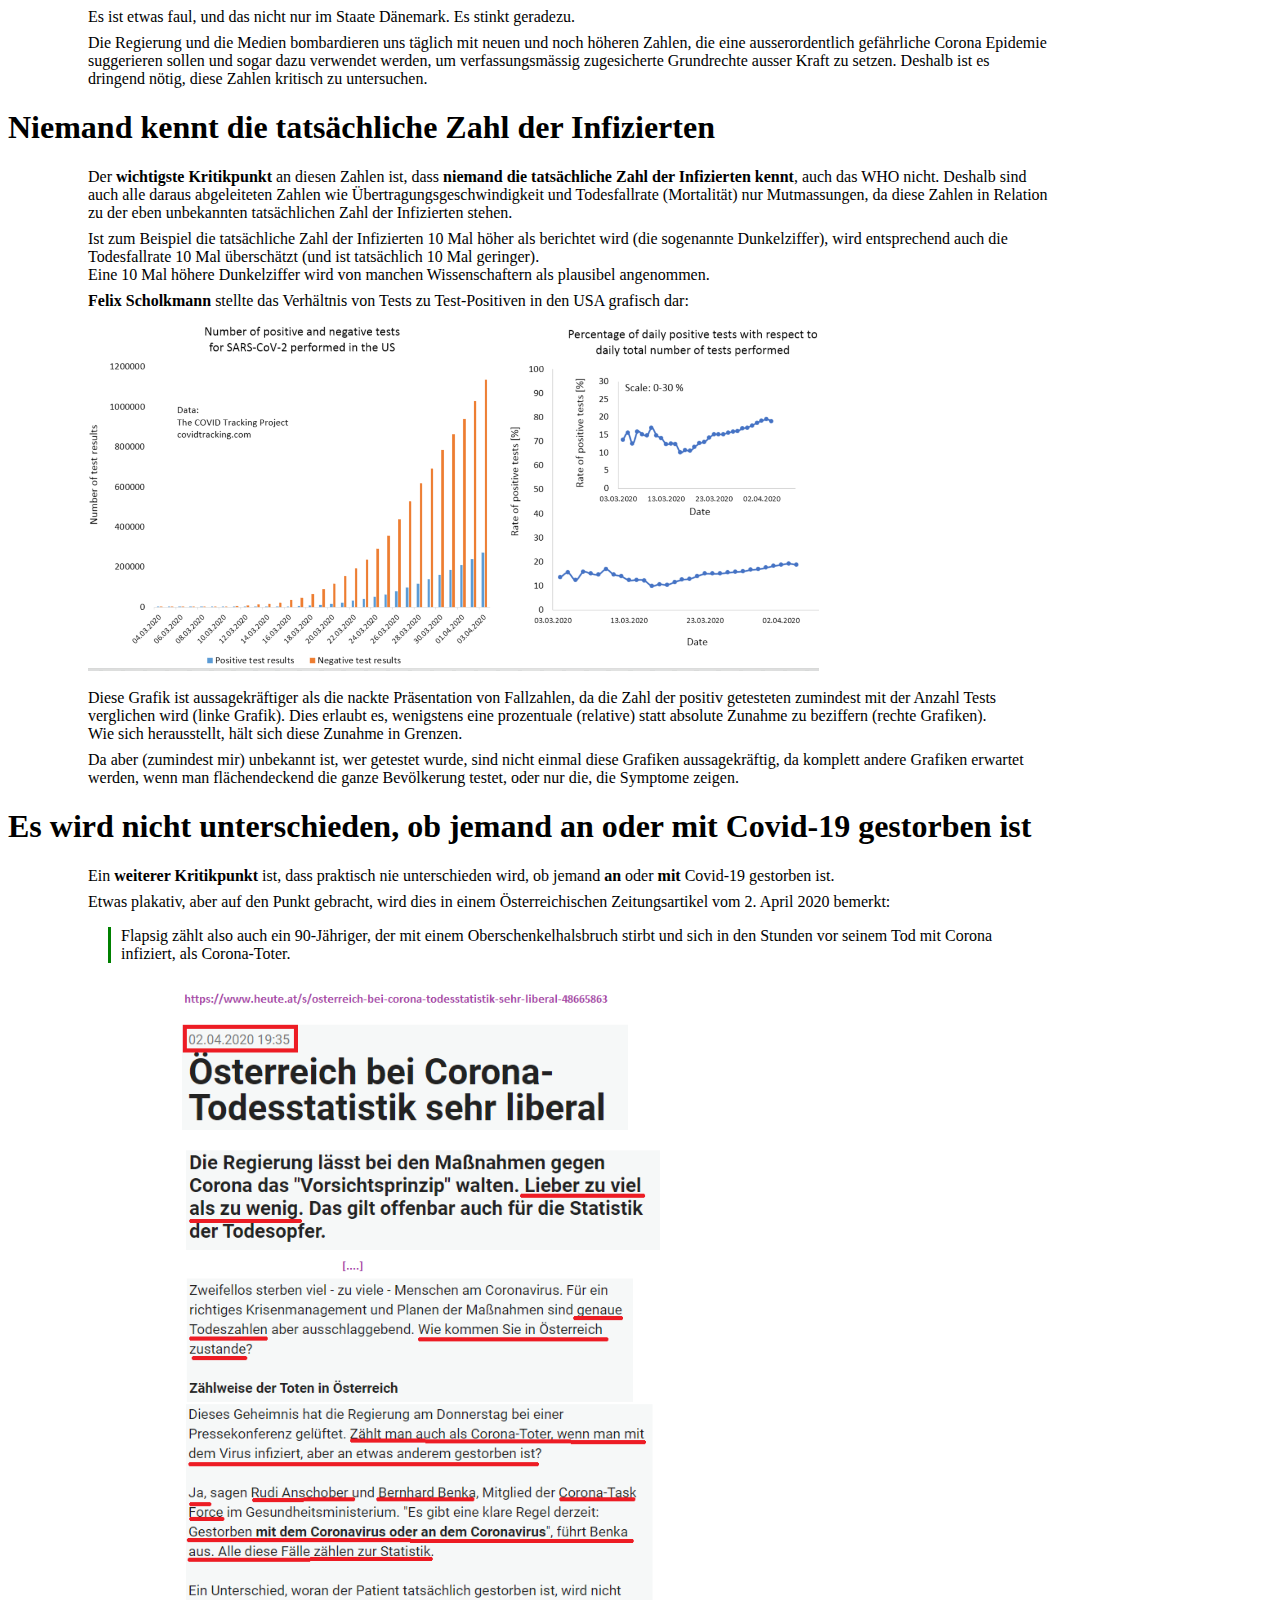
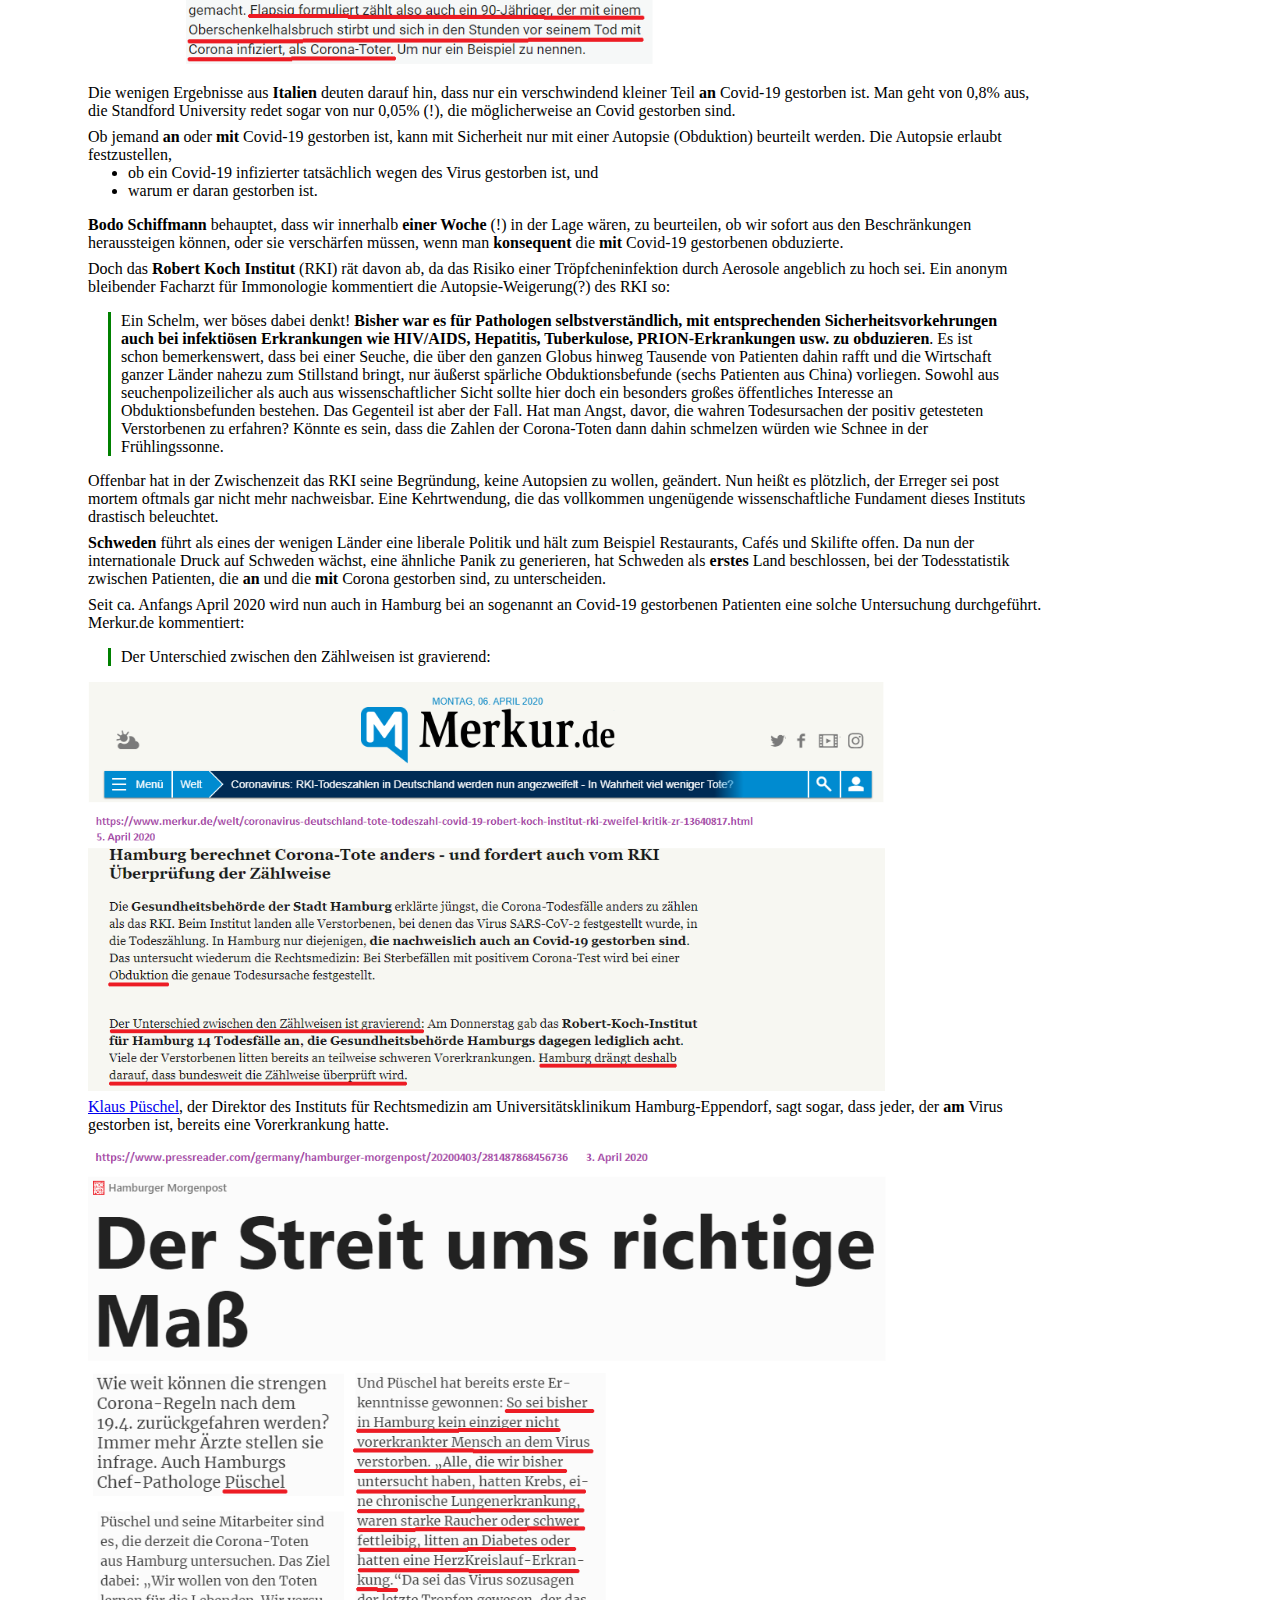
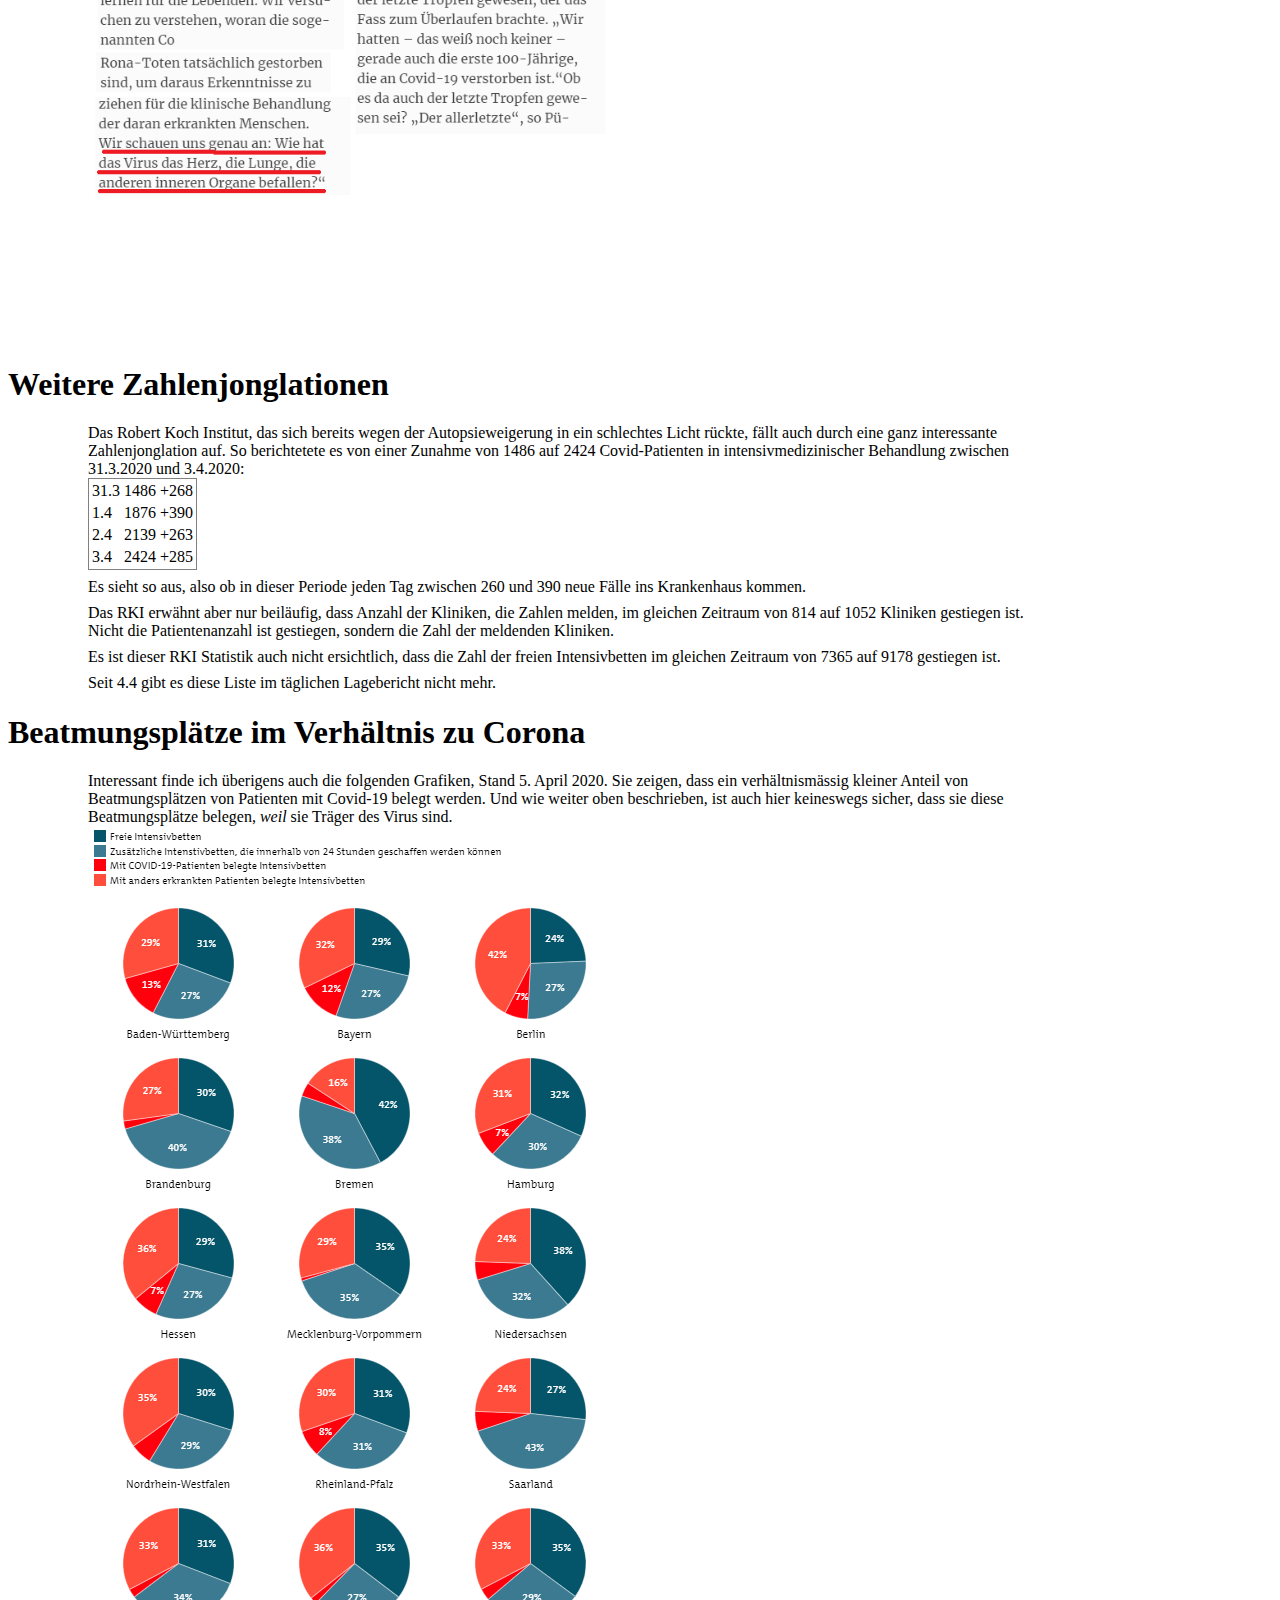
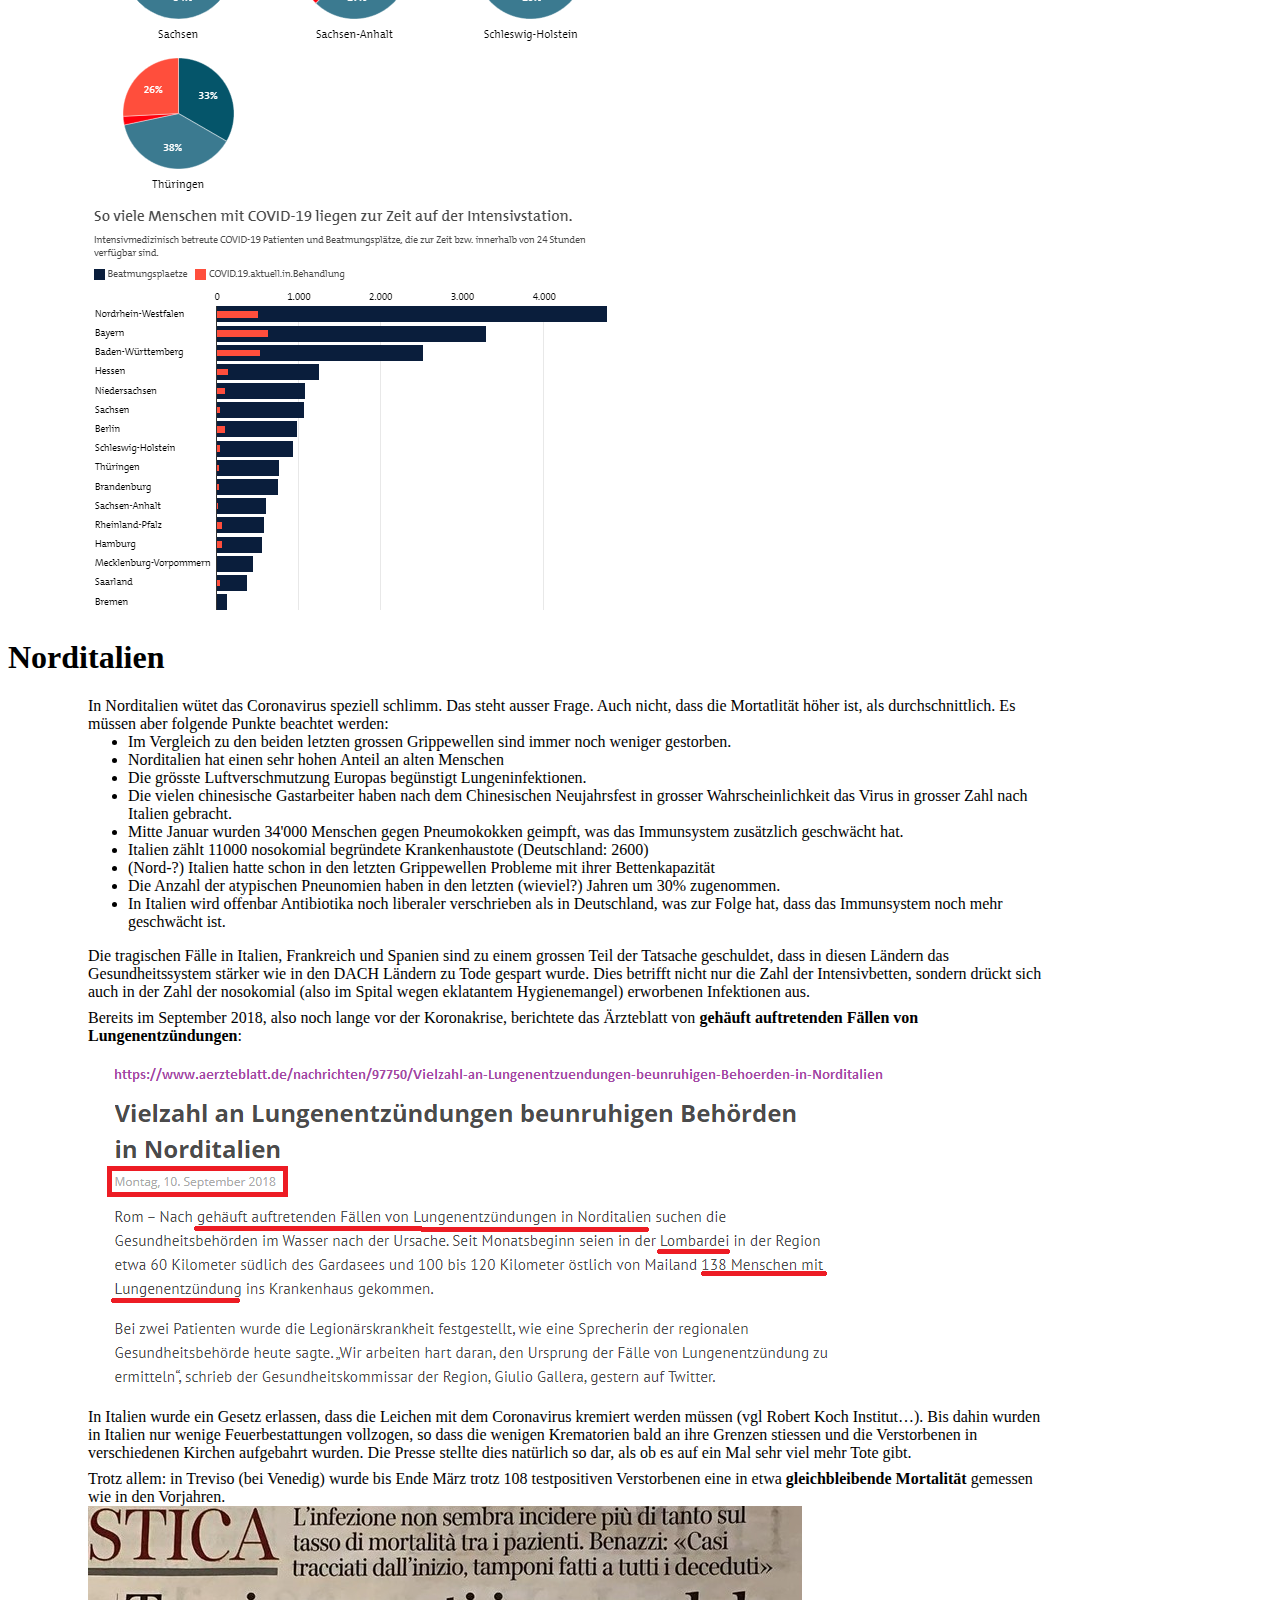
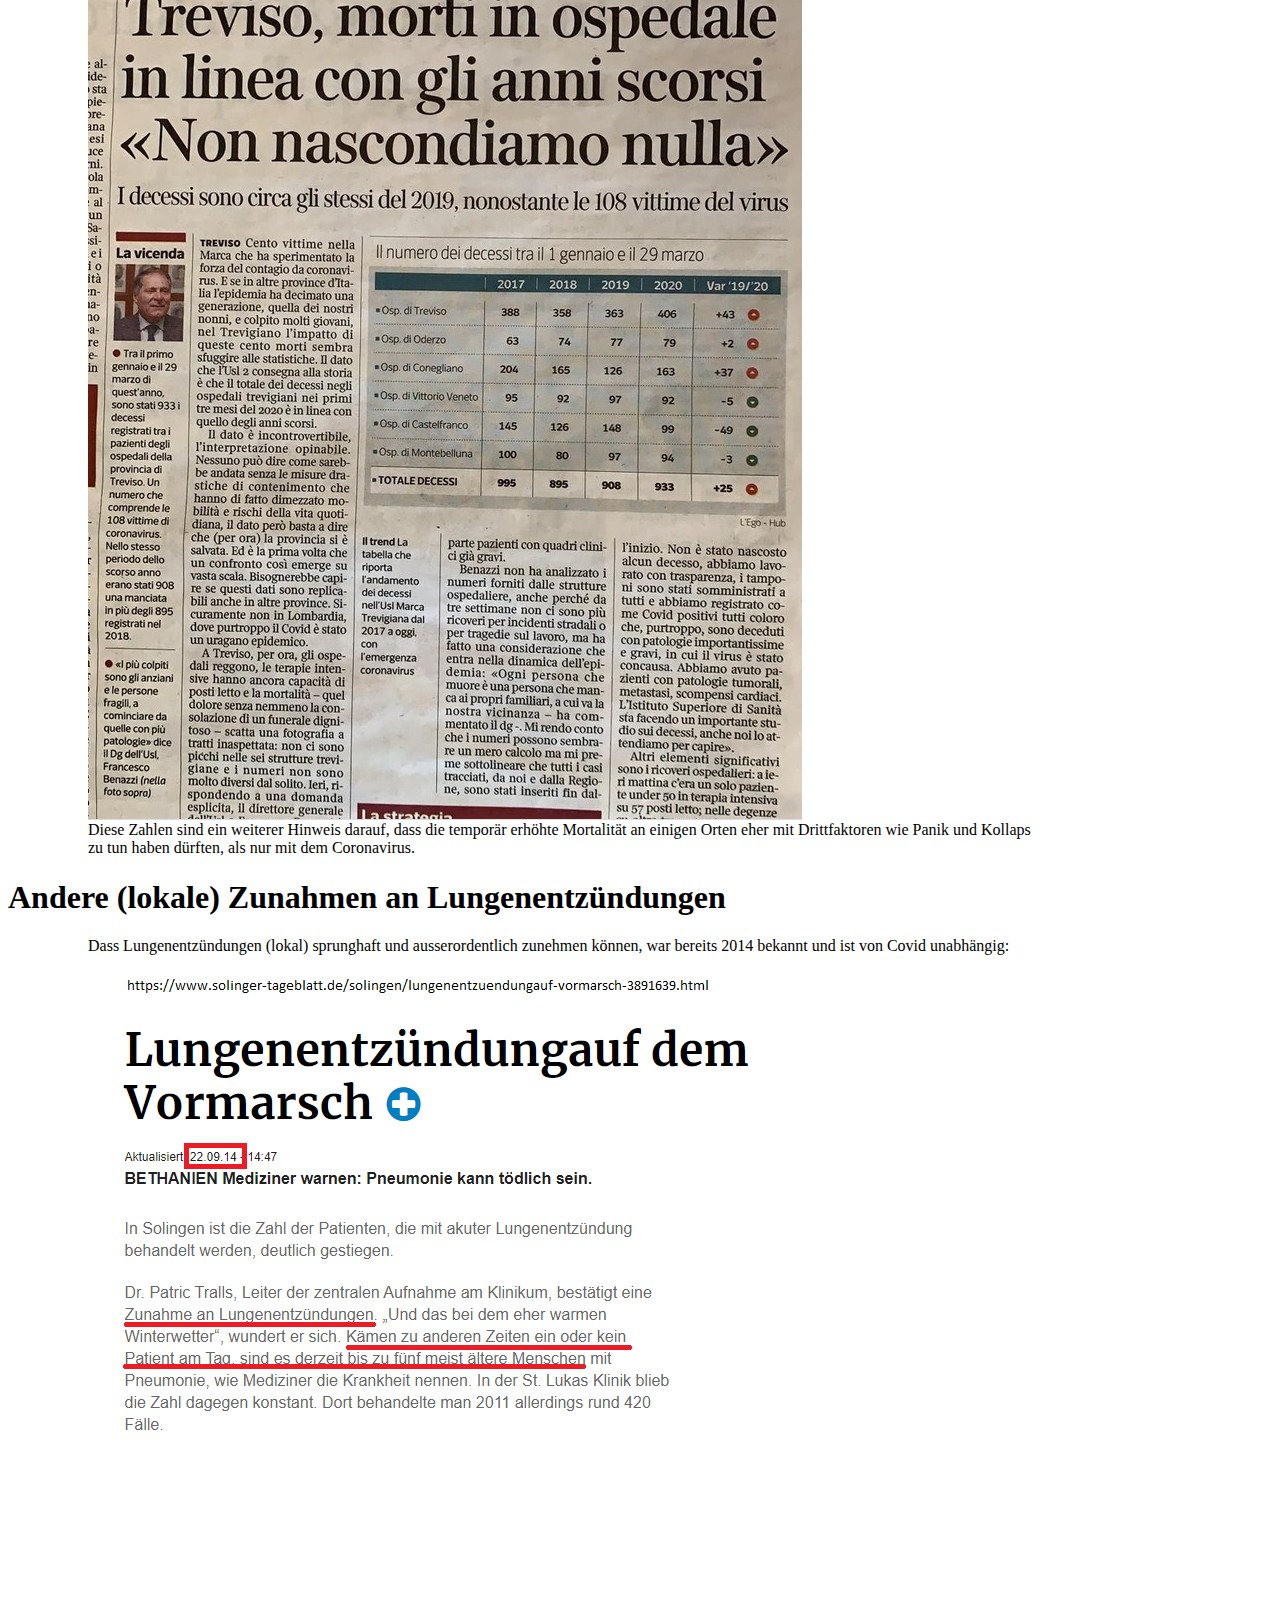
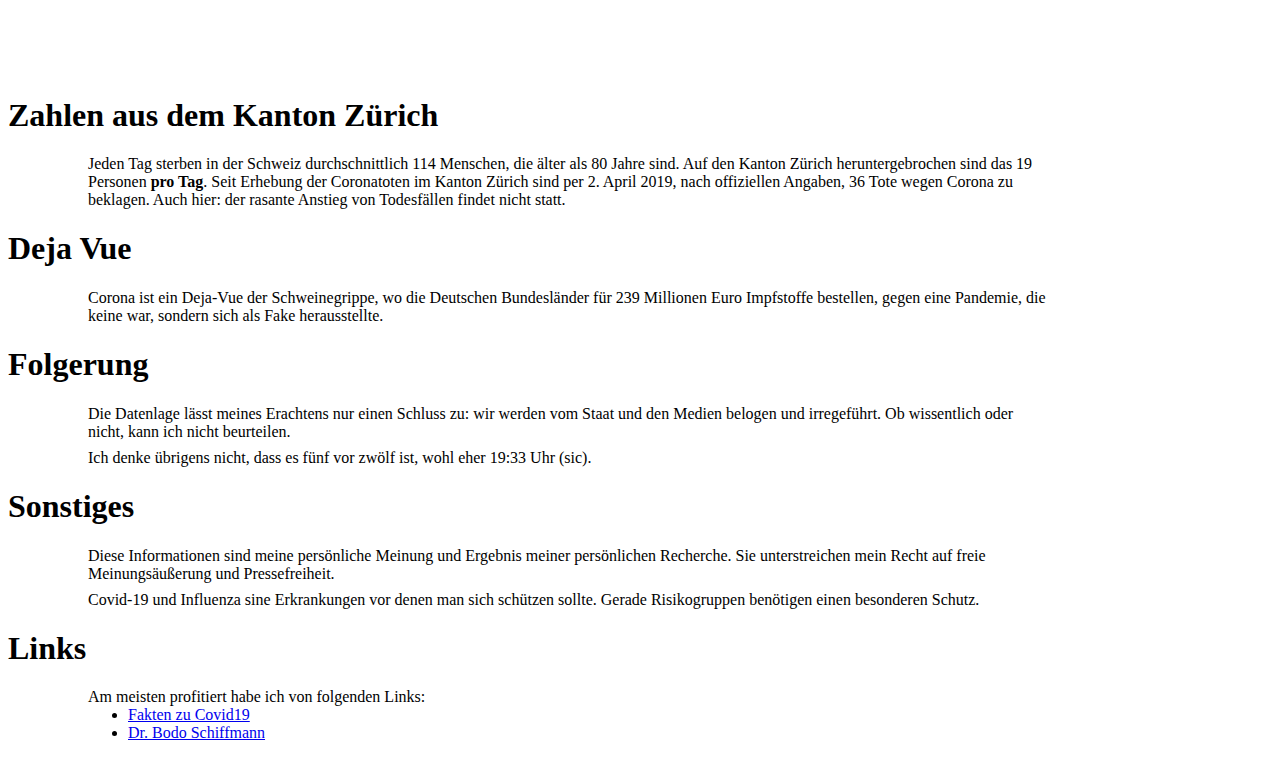
==== index.html @ 331b417f "n/a" ====
<html>
<head>
<title></title>
<link rel="stylesheet" type="text/css" href="tq84.css">
<meta http-equiv="Content-Type" content="text/html; charset=utf-8">
</head>

<body>

  <div class='t'>
     Es ist etwas faul, und das nicht nur im Staate Dänemark. Es stinkt geradezu.
  </div>

  <div class='t'>
     Die Regierung und die Medien bombardieren uns täglich mit neuen und noch höheren Zahlen, die eine ausserordentlich gefährliche Corona Epidemie suggerieren sollen und sogar dazu verwendet werden, um verfassungsmässig zugesicherte Grundrechte ausser Kraft zu setzen. Deshalb ist es dringend nötig, diese Zahlen kritisch zu untersuchen.
  </div>

  <h1>Niemand kennt die tatsächliche Zahl der Infizierten</h1>

  <div class='t'>
    Der <b>wichtigste Kritikpunkt</b> an diesen Zahlen ist, dass <b>niemand die tatsächliche Zahl der Infizierten kennt</b>, auch das WHO nicht.
    Deshalb sind auch alle daraus abgeleiteten Zahlen wie Übertragungsgeschwindigkeit und Todesfallrate (Mortalität) nur Mutmassungen, da diese Zahlen in Relation zu der eben unbekannten tatsächlichen Zahl der Infizierten stehen.
  </div>

  <div class='t'>
    Ist zum Beispiel die tatsächliche Zahl der Infizierten 10 Mal höher als berichtet wird (die sogenannte Dunkelziffer), wird entsprechend auch die Todesfallrate 10 Mal überschätzt (und ist tatsächlich 10 Mal geringer).
    <br>
    Eine 10 Mal höhere Dunkelziffer wird von manchen Wissenschaftern als plausibel angenommen.
  </div>
  
  <div class='t'>
    <b>Felix Scholkmann</b> stellte das Verhältnis von Tests zu Test-Positiven in den USA grafisch dar:<p>
  </div>

  <img src='Felix-Scholkmann-Test-Ratio.png' /><br>

  <div class='t'>
    <br/> Diese Grafik ist aussagekräftiger als die nackte Präsentation von Fallzahlen, da die Zahl der positiv getesteten zumindest mit der Anzahl Tests verglichen wird (linke Grafik).
    Dies erlaubt es, wenigstens eine prozentuale (relative) statt absolute Zunahme zu beziffern (rechte Grafiken).
    <br>
    Wie sich herausstellt, hält sich diese Zunahme in Grenzen.
  </div>

  <div class='t'>
    Da aber (zumindest mir) unbekannt ist, wer getestet wurde, sind nicht einmal diese Grafiken aussagekräftig, da komplett andere Grafiken erwartet werden, wenn man flächendeckend die ganze Bevölkerung testet, oder nur die, die Symptome zeigen.
  </div>

<h1>Es wird nicht unterschieden, ob jemand an oder mit Covid-19 gestorben ist</h1>

  <div class='t'>
    Ein <b>weiterer Kritikpunkt</b> ist, dass praktisch nie unterschieden wird, ob jemand <b>an</b> oder <b>mit</b> Covid-19 gestorben ist.
  </div>

  <div class='t'>
    Etwas plakativ, aber auf den Punkt gebracht, wird dies in einem Österreichischen Zeitungsartikel vom 2. April 2020 bemerkt:
    <blockquote>
      Flapsig zählt also auch ein 90-Jähriger, der mit einem Oberschenkelhalsbruch stirbt und sich in den Stunden vor seinem Tod mit Corona infiziert,
      als  Corona-Toter.
    </blockquote>

    <img src='wie-zaehlt-Oesterreich.png' width='500px' /><br>
  </div>

  <div class='t'>
    Die wenigen Ergebnisse aus <b>Italien</b> deuten darauf hin, dass nur ein verschwindend kleiner Teil <b>an</b> Covid-19 gestorben ist. Man geht von 0,8% aus, die Standford University redet sogar von nur 0,05% (!), die möglicherweise an Covid gestorben sind.
  </div>

  <div class='t'>
    Ob jemand <b>an</b> oder <b>mit</b> Covid-19 gestorben ist, kann mit Sicherheit nur mit einer Autopsie (Obduktion) beurteilt werden. Die Autopsie erlaubt festzustellen, <ul>
      <li>ob ein Covid-19 infizierter tatsächlich wegen des Virus gestorben ist, und
      <li>warum er daran gestorben ist.
    </ul>
  </div>

  <div class='t'>
    <b>Bodo Schiffmann</b> behauptet, dass wir innerhalb <b>einer Woche</b> (!) in der Lage wären, zu beurteilen, ob wir sofort aus den Beschränkungen heraussteigen können, oder sie verschärfen müssen, wenn man
    <b>konsequent</b> die <b>mit</b> Covid-19 gestorbenen obduzierte.
  </div>

  <div class='t'>
    Doch das <b>Robert Koch Institut</b> (RKI) rät davon ab, da das Risiko einer Tröpfcheninfektion durch Aerosole angeblich zu hoch sei.
    Ein anonym bleibender Facharzt für Immonologie kommentiert die Autopsie-Weigerung(?) des RKI so:
    <blockquote>
       Ein Schelm, wer böses dabei denkt! <b>Bisher war es für Pathologen
       selbstverständlich, mit entsprechenden Sicherheitsvorkehrungen auch bei
       infektiösen Erkrankungen wie HIV/AIDS, Hepatitis, Tuberkulose,
       PRION-Erkrankungen usw. zu obduzieren</b>. Es ist schon bemerkenswert, dass bei
       einer Seuche, die über den ganzen Globus hinweg Tausende von Patienten dahin
       rafft und die Wirtschaft ganzer Länder nahezu zum Stillstand bringt, nur
       äußerst spärliche Obduktionsbefunde (sechs Patienten aus China) vorliegen.
       Sowohl aus seuchenpolizeilicher als auch aus wissenschaftlicher Sicht sollte
       hier doch ein besonders großes öffentliches Interesse an Obduktionsbefunden
       bestehen. Das Gegenteil ist aber der Fall. Hat man Angst, davor, die wahren
       Todesursachen der positiv getesteten Verstorbenen zu erfahren? Könnte es sein,
       dass die Zahlen der Corona-Toten dann dahin schmelzen würden wie Schnee in der
       Frühlingssonne.
    </blockquote>
  </div>

  <div class='t'>
    Offenbar hat in der Zwischenzeit das RKI seine Begründung, keine Autopsien zu wollen, geändert.
    Nun heißt es plötzlich, der Erreger sei post mortem oftmals gar nicht mehr nachweisbar.
    Eine Kehrtwendung, die das vollkommen ungenügende wissenschaftliche Fundament dieses Instituts drastisch beleuchtet.
  </div>

  <div class='t'>
    <b>Schweden</b> führt als eines der wenigen Länder eine liberale Politik und hält zum Beispiel Restaurants, Cafés und Skilifte offen. Da nun der internationale Druck auf Schweden wächst, eine ähnliche Panik
    zu generieren, hat Schweden als <b>erstes</b> Land beschlossen, bei der Todesstatistik zwischen Patienten, die <b>an</b> und die <b>mit</b> Corona gestorben sind, zu unterscheiden.
  </div>

  <div class='t'>
    Seit ca. Anfangs April 2020 wird nun auch in Hamburg bei an sogenannt an Covid-19 gestorbenen Patienten eine solche Untersuchung durchgeführt. Merkur.de kommentiert:
    <blockquote>
       Der Unterschied zwischen den Zählweisen ist gravierend:
    </blockquote>
  </div>

  <img src='Hamburg-zehlt-anders.png' width='800px' /><br>

  <div class='t'>
    <a href='https://de.wikipedia.org/wiki/Klaus_P%C3%BCschel'>Klaus Püschel</a>, der Direktor des Instituts für Rechtsmedizin am Universitätsklinikum Hamburg-Eppendorf, sagt sogar, dass jeder, der <b>am</b> Virus gestorben
    ist, bereits eine Vorerkrankung hatte.
  </div>
  <img src='Hamburg-Der-Streit-ums-richtige-Mass.png' width='900px' /><br>


<h1>Weitere Zahlenjonglationen</h1>


  <div class='t'>
    Das Robert Koch Institut, das sich bereits wegen der Autopsieweigerung in ein schlechtes Licht rückte, fällt auch durch eine ganz interessante Zahlenjonglation auf. So berichtetete es von einer Zunahme von 1486
    auf 2424 Covid-Patienten in intensivmedizinischer Behandlung
    zwischen 31.3.2020 und 3.4.2020:
    <table style='border: 1px solid grey'>
      <tr><td>31.3  </td><td> 1486 </td><td>  +268 </td></tr>
      <tr><td> 1.4  </td><td> 1876 </td><td>  +390 </td></tr>
      <tr><td> 2.4  </td><td> 2139 </td><td>  +263 </td></tr>
      <tr><td> 3.4  </td><td> 2424 </td><td>  +285 </td></tr>
    </table>
  </div>

  <div class='t'>
    Es sieht so aus, also ob in dieser Periode jeden Tag zwischen 260 und 390 neue Fälle ins Krankenhaus kommen.
  </div>

  <div class='t'>
     Das RKI erwähnt aber nur beiläufig, dass Anzahl der Kliniken, die Zahlen melden, im gleichen Zeitraum von 814 auf 1052 Kliniken gestiegen ist. Nicht die Patientenanzahl ist gestiegen, sondern die Zahl der meldenden Kliniken.
  </div>

  <div class='t'>
    Es ist dieser RKI Statistik auch nicht ersichtlich, dass die Zahl der freien Intensivbetten im gleichen Zeitraum von 7365 auf 9178 gestiegen ist.
  </div>

  <div class='t'>
     Seit 4.4 gibt es diese Liste im täglichen Lagebericht nicht mehr.
  </div>

<h1>Beatmungsplätze im Verhältnis zu Corona</h1>


  <div class='t'>
    Interessant finde ich überigens auch die folgenden Grafiken, Stand 5. April 2020. Sie zeigen, dass ein verhältnismässig kleiner Anteil von Beatmungsplätzen von Patienten mit Covid-19 belegt werden.
    Und wie weiter oben beschrieben, ist auch hier keineswegs sicher, dass sie diese Beatmungsplätze belegen, <i>weil</i> sie Träger des Virus sind.
  </div>

  <img src='Intensivbetten-Corana-Verhaeltnis-2020-04-05.png' /><br>

  <img src='Beatmungsplaetze-Corana-Verhaeltnis-2020-04-05.png' />


<h1>Norditalien</h1>

  <div class='t'>
     In Norditalien wütet das Coronavirus speziell schlimm. Das steht ausser Frage. Auch nicht, dass die Mortatlität höher ist, als durchschnittlich. Es müssen aber folgende Punkte beachtet werden: <ul>
       <li>Im Vergleich zu den beiden letzten grossen Grippewellen sind immer noch weniger gestorben.
       <li>Norditalien hat einen sehr hohen Anteil an alten Menschen
       <li>Die grösste Luftverschmutzung Europas begünstigt Lungeninfektionen.
       <li>Die vielen chinesische Gastarbeiter haben nach dem Chinesischen Neujahrsfest in grosser Wahrscheinlichkeit das Virus in grosser Zahl nach Italien gebracht.
       <li>Mitte Januar wurden 34'000 Menschen gegen Pneumokokken geimpft, was das Immunsystem zusätzlich geschwächt hat.
       <li>Italien zählt 11000 nosokomial begründete Krankenhaustote (Deutschland: 2600)
       <li>(Nord-?) Italien hatte schon in den letzten Grippewellen Probleme mit ihrer Bettenkapazität
       <li>Die Anzahl der atypischen Pneunomien haben in den letzten (wieviel?) Jahren um 30% zugenommen.
       <li>In Italien wird offenbar Antibiotika noch liberaler verschrieben als in Deutschland, was zur Folge hat, dass das Immunsystem noch mehr geschwächt ist.
     </ul>
  </div>

  <div class='t'>
     Die tragischen Fälle in Italien, Frankreich und Spanien sind zu einem grossen Teil der Tatsache geschuldet, dass in diesen Ländern das Gesundheitssystem stärker wie in den DACH Ländern zu Tode gespart wurde.
     Dies betrifft nicht nur die Zahl der Intensivbetten, sondern drückt sich auch in der Zahl der nosokomial (also im Spital wegen eklatantem Hygienemangel) erworbenen Infektionen aus.
  </div>

  <div class='t'>
    Bereits im September 2018, also noch lange vor der Koronakrise, berichtete das Ärzteblatt von <b>gehäuft auftretenden Fällen von Lungenentzündungen</b>:
  </div>
  <img src='Lombardei-gehaeufte-Lungenentzuendung.png'/><br>


  <div class='t'>
    In Italien wurde ein Gesetz erlassen, dass die Leichen mit dem Coronavirus kremiert werden müssen (vgl Robert Koch Institut…). Bis dahin wurden in Italien nur wenige Feuerbestattungen vollzogen, so dass die
    wenigen Krematorien bald an ihre Grenzen stiessen und die Verstorbenen in verschiedenen Kirchen aufgebahrt wurden. Die Presse stellte dies natürlich so dar, als ob es auf ein Mal sehr viel mehr Tote gibt.
  </div>

  <div class='t'>
    Trotz allem: in Treviso (bei Venedig) wurde bis Ende März trotz 108 testpositiven Verstorbenen eine in etwa <b>gleichbleibende Mortalität</b> gemessen wie in den Vorjahren.
  </div>
  <img src='mortalitaet-treviso.png' /><br>

  <div class='t'>
    Diese Zahlen sind ein weiterer Hinweis darauf, dass die temporär erhöhte Mortalität an einigen Orten eher mit Drittfaktoren wie Panik und Kollaps zu tun haben dürften, als nur mit dem Coronavirus.
  </div>

<h1>Andere (lokale) Zunahmen an Lungenentzündungen</h1>

  <div class='t'>
     Dass Lungenentzündungen (lokal) sprunghaft und ausserordentlich zunehmen können, war bereits 2014 bekannt und ist von Covid unabhängig:
  </div>

  <img src='Lungenentzuendungen-auf-dem-Vormarsch.png' /><br>

<h1>Zahlen aus dem Kanton Zürich</h1>

  <div class='t'>
     Jeden Tag sterben in der Schweiz durchschnittlich 114 Menschen, die älter als 80 Jahre sind.  Auf den Kanton Zürich heruntergebrochen sind das 19 Personen <b>pro Tag</b>.
     Seit Erhebung der Coronatoten im Kanton Zürich sind per 2. April 2019, nach offiziellen Angaben, 36 Tote wegen Corona zu beklagen.
     Auch hier: der rasante Anstieg von Todesfällen findet nicht statt.
  </div>


<h1>Deja Vue</h1>

  <div class='t'>
    Corona ist ein Deja-Vue der Schweinegrippe, wo die Deutschen Bundesländer für 239 Millionen Euro Impfstoffe bestellen, gegen eine Pandemie, die keine war, sondern sich als Fake herausstellte.
  </div>

<h1>Folgerung</h1>

  <div class='t'>
    Die Datenlage lässt meines Erachtens nur einen Schluss zu: wir werden vom Staat und den Medien belogen und irregeführt. Ob wissentlich oder nicht, kann ich nicht beurteilen.
  </div>

  <div class='t'>
    Ich denke übrigens nicht, dass es fünf vor zwölf ist, wohl eher 19:33 Uhr (sic).
  </div>

<h1>Sonstiges</h1>

  <div class='t'>
     Diese Informationen sind meine persönliche Meinung und Ergebnis meiner persönlichen Recherche.
     Sie unterstreichen mein Recht auf freie Meinungsäußerung und Pressefreiheit.
  </div>

  <div class='t'>
    Covid-19 und Influenza sine Erkrankungen vor denen man  sich schützen sollte. Gerade Risikogruppen
    benötigen einen besonderen Schutz.
  </div>

<h1>Links</h1>

  <div class='t'>
    Am meisten profitiert habe ich von folgenden Links:
    <ul>
      <li><a href='https://swprs.org/covid-19-hinweis-ii/'>Fakten zu Covid19</a>
      <li><a href='https://www.youtube.com/channel/UCfPIdT5vkOwQyDAtyhxaFzw'>Dr. Bodo Schiffmann</a>
    </ul>
  </div>

</body>
</html>
---- tq84.css ----
* {
  font-family: Garamond
}

h1#title {
  font-size: 3em;
}

h2 {margin-left:1.5em;}
h3 {margin-left:3.0em;}

div.t {
  width: 60em;
}

div.t + div.t {
  margin-top: 0.5em
}

div.code {
  padding: 0.2em;
  border:1px solid black;
  background-color: #eee;
  white-space: pre;
}

code,
div.code,
div.code * {
  font-family: Consolas, monospace;  
}

div.code, div.t, img {
  margin-left: 5em;
}

ul {
  margin-top: 0;
}

table tr {
  vertical-align:top
}

blockquote {
  border-left: green 3px solid;
  margin-left: 20px;
  padding-left: 10px;
 /* font-style: italic */
}

.bottom {
  margin-bottom: 2000px;
}

.todo, .done {
  font-weight: bold;
}
.todo {
  color: yellow;
  background-color: red;
}
.done {
  color: #12aa55;
  background-color: 77ff77;
}
.warning {
   background-color: #ff0;
}
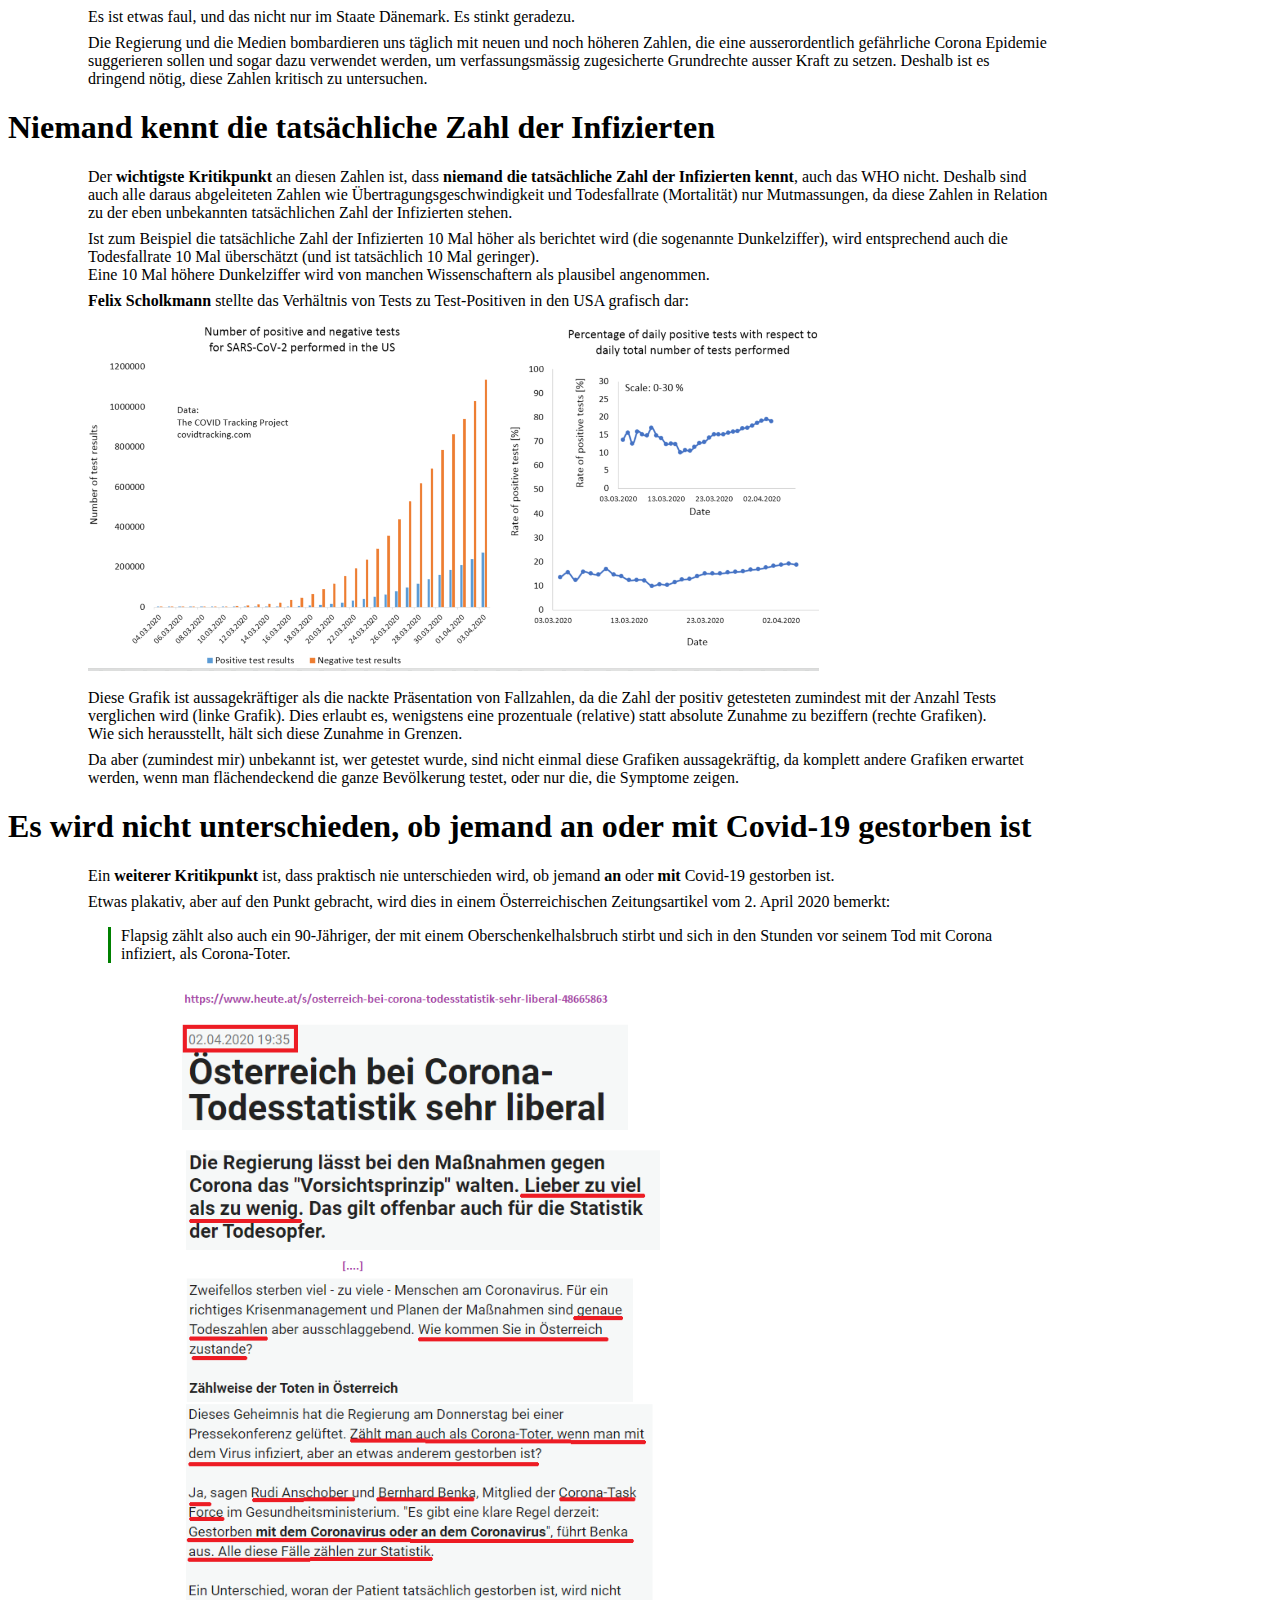
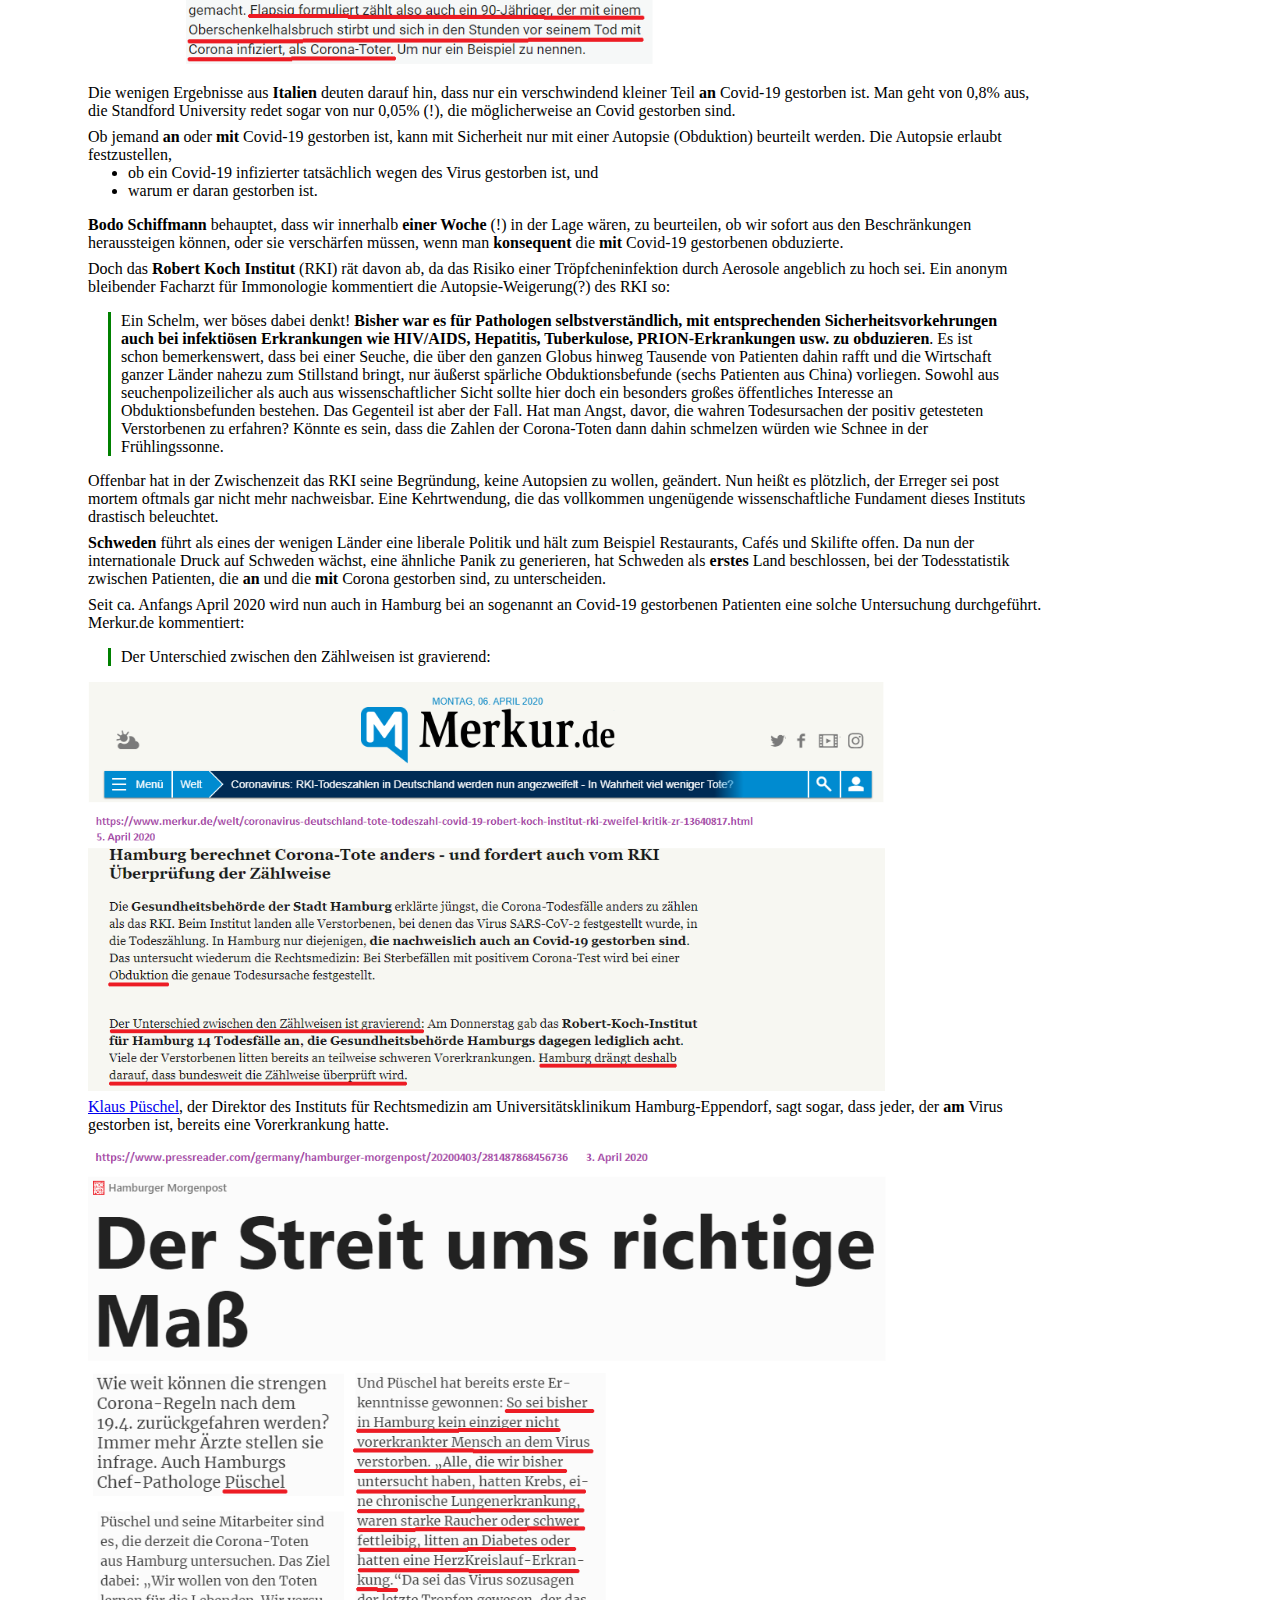
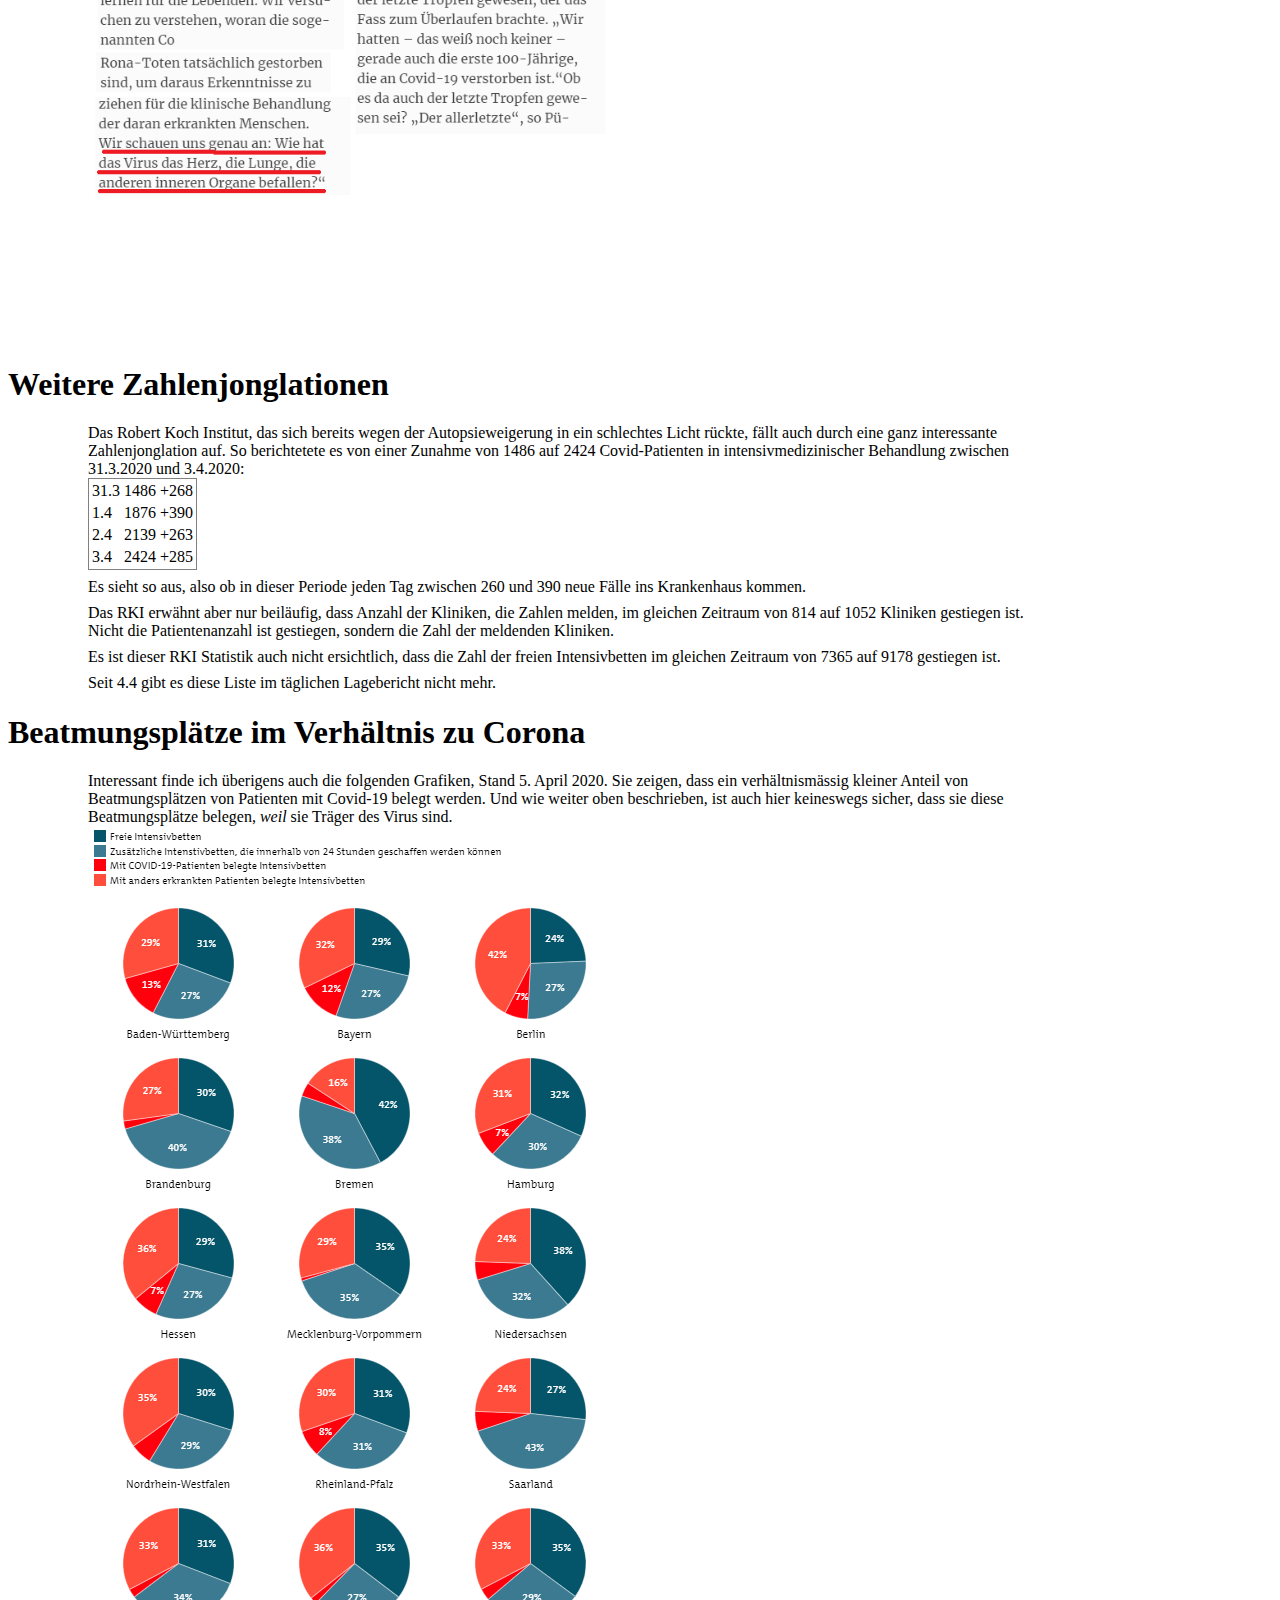
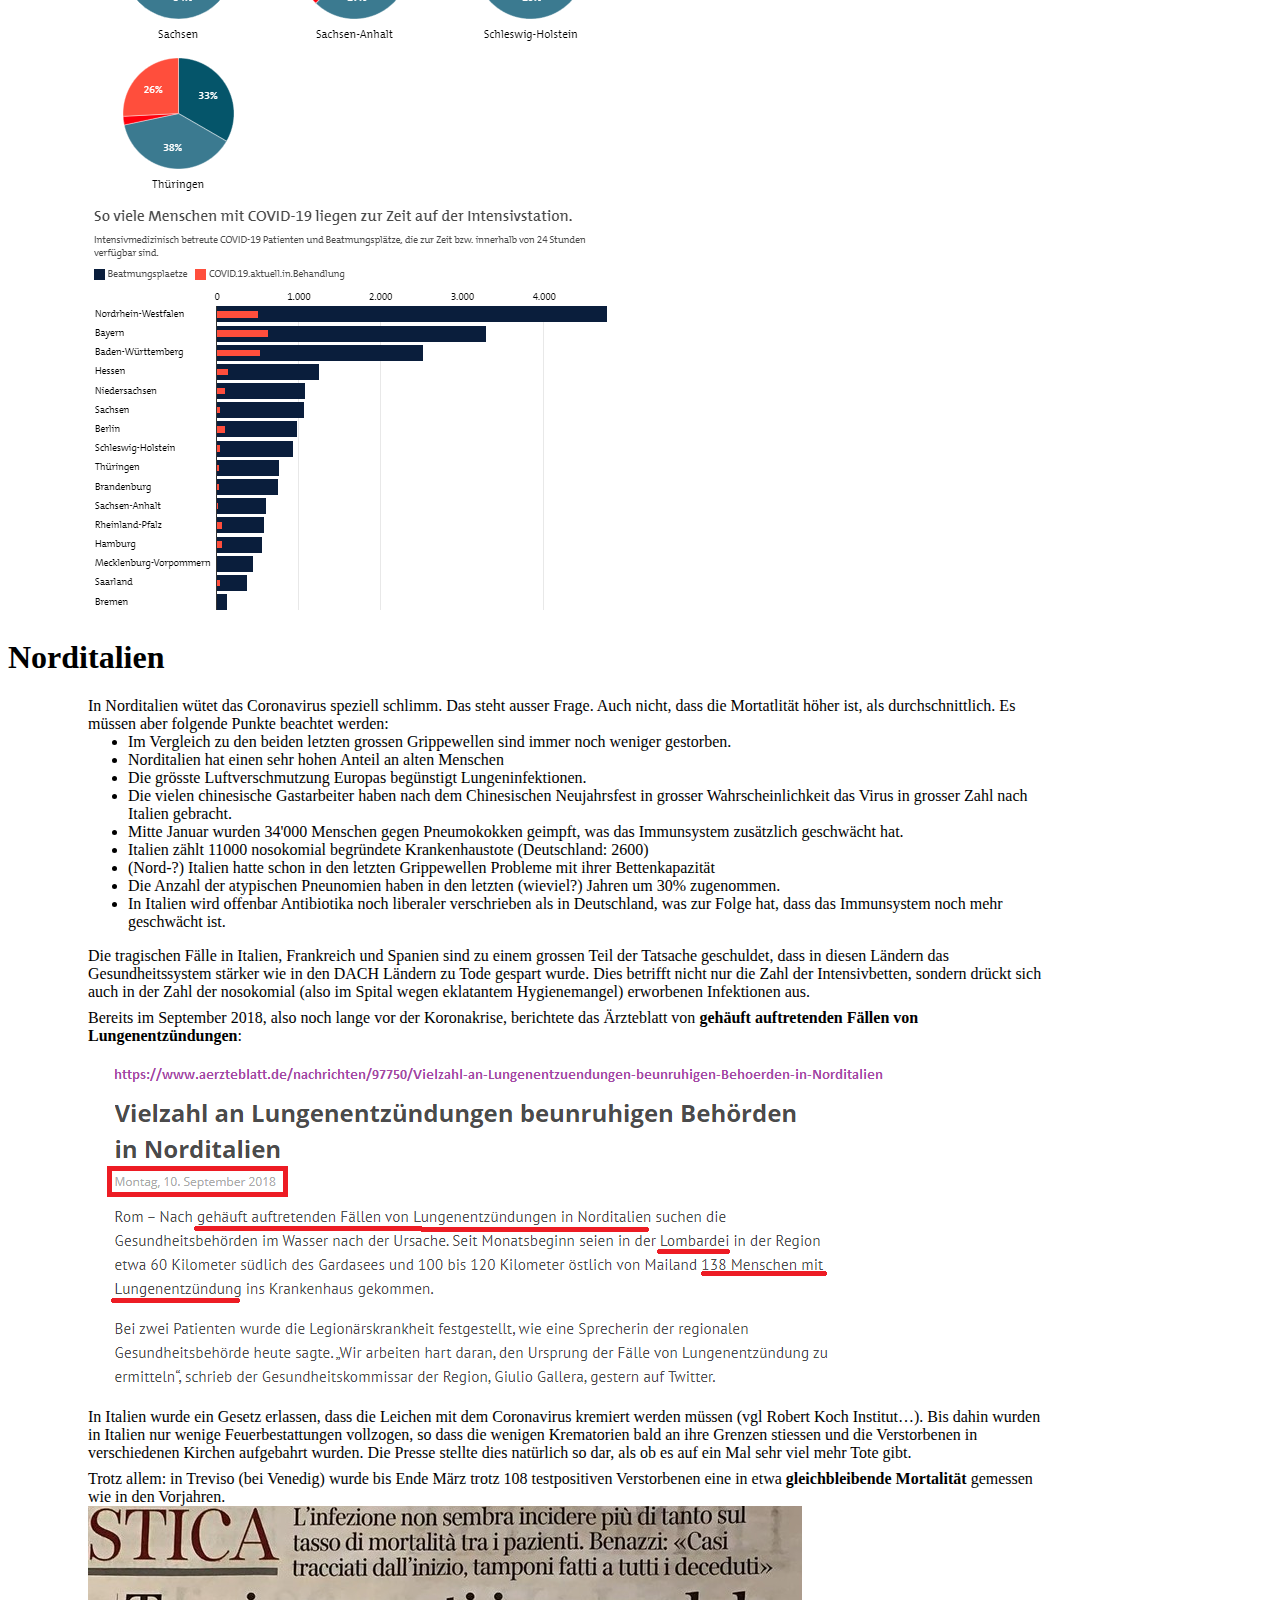
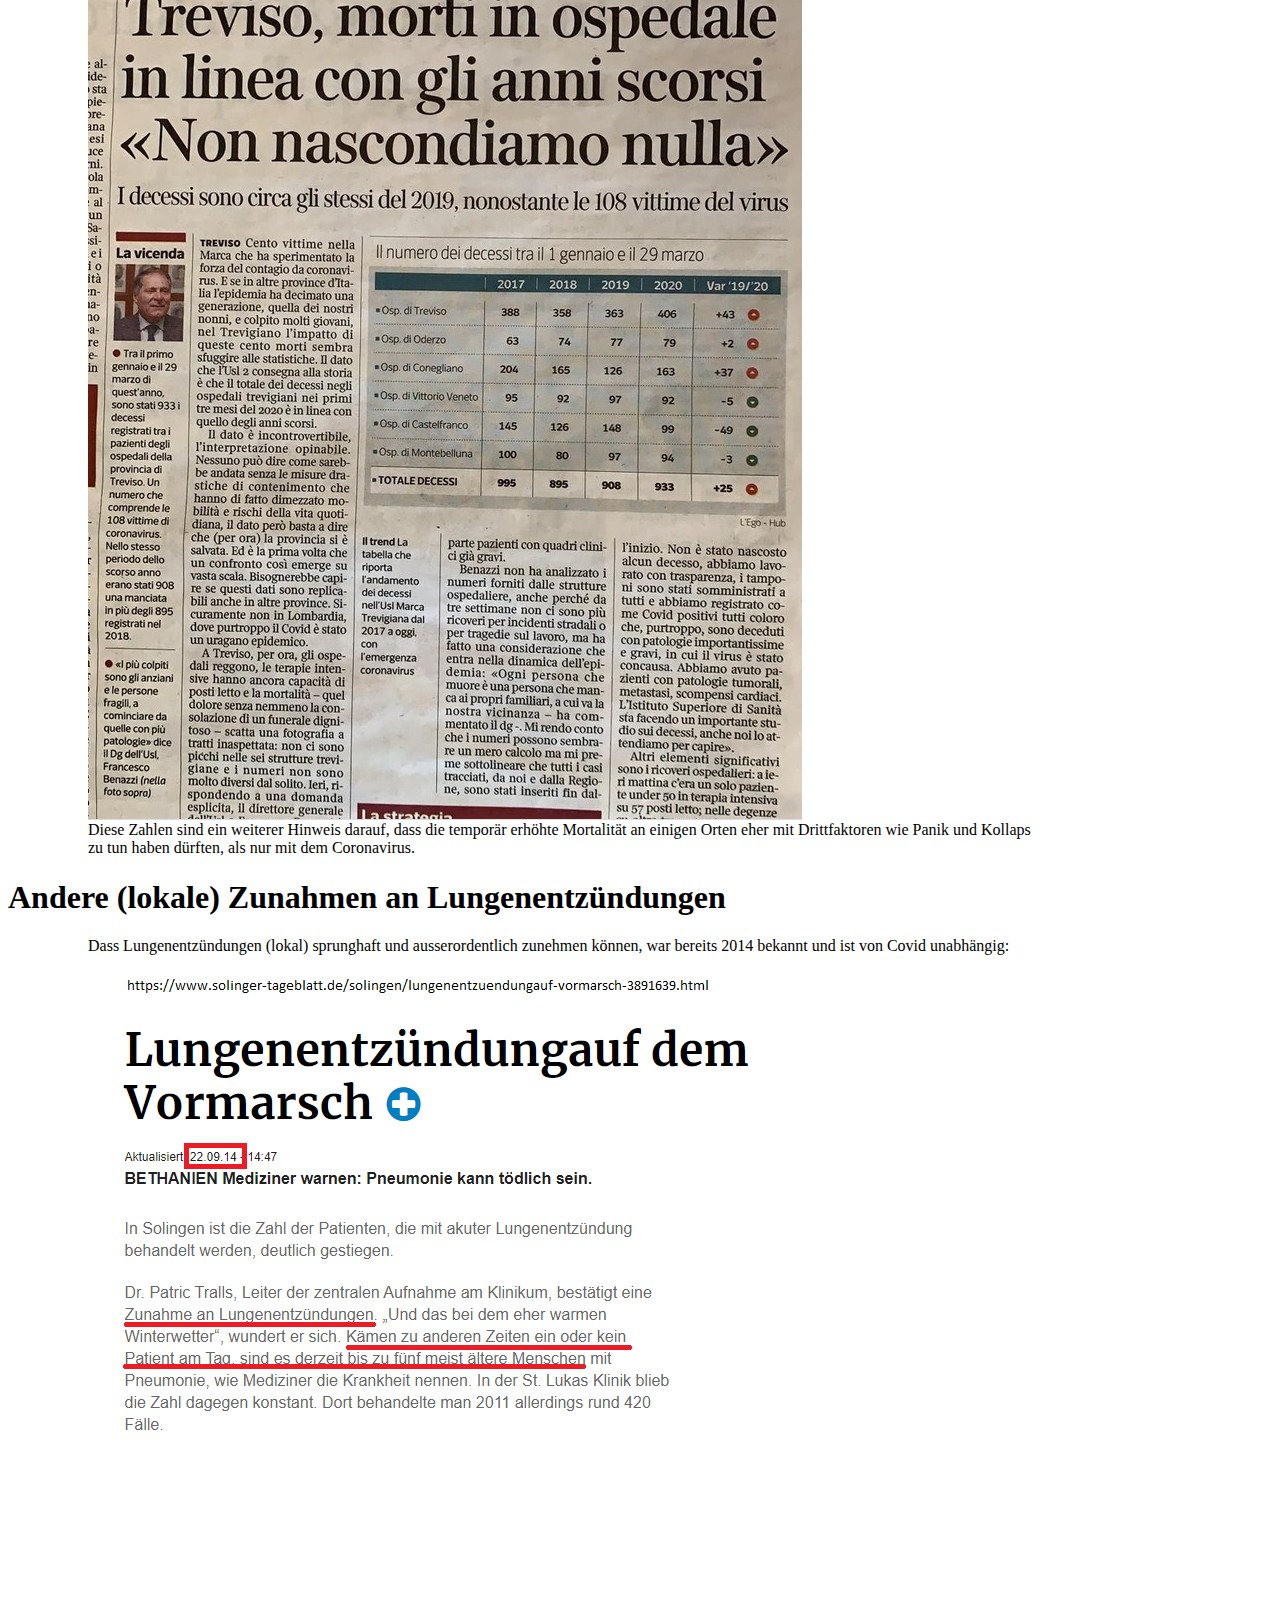
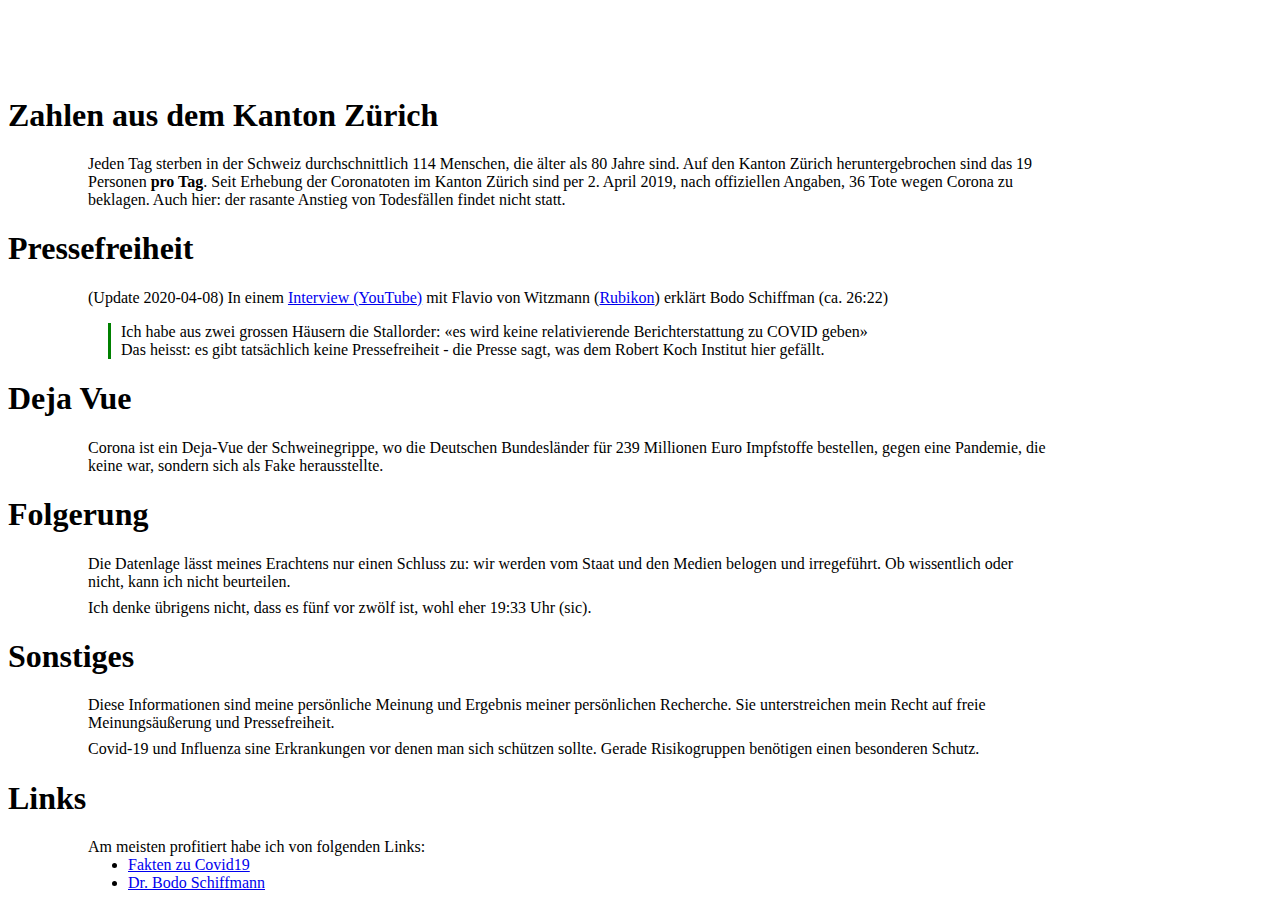
==== commit fda2c380: "Pressefreiheit" ====
--- a/index.html
+++ b/index.html
@@ -225,6 +225,17 @@
      Auch hier: der rasante Anstieg von Todesfällen findet nicht statt.
   </div>
 
+<h1>Pressefreiheit</h1>
+  
+  <div class='t'>
+    (Update 2020-04-08) In einem <a href='https://www.youtube.com/watch?v=Ie_XuAricg8'>Interview (YouTube)</a> mit Flavio von Witzmann (<a href='https://www.rubikon.news/'>Rubikon</a>) erklärt Bodo Schiffman (ca. 26:22)
+    <blockquote>
+      Ich habe aus zwei grossen Häusern die Stallorder: «es wird keine relativierende Berichterstattung zu COVID geben»
+      <br>
+      Das heisst: es gibt tatsächlich keine Pressefreiheit - die Presse sagt, was dem Robert Koch Institut hier gefällt.
+    <blockquote>
+  </div>
+
 
 <h1>Deja Vue</h1>
 
